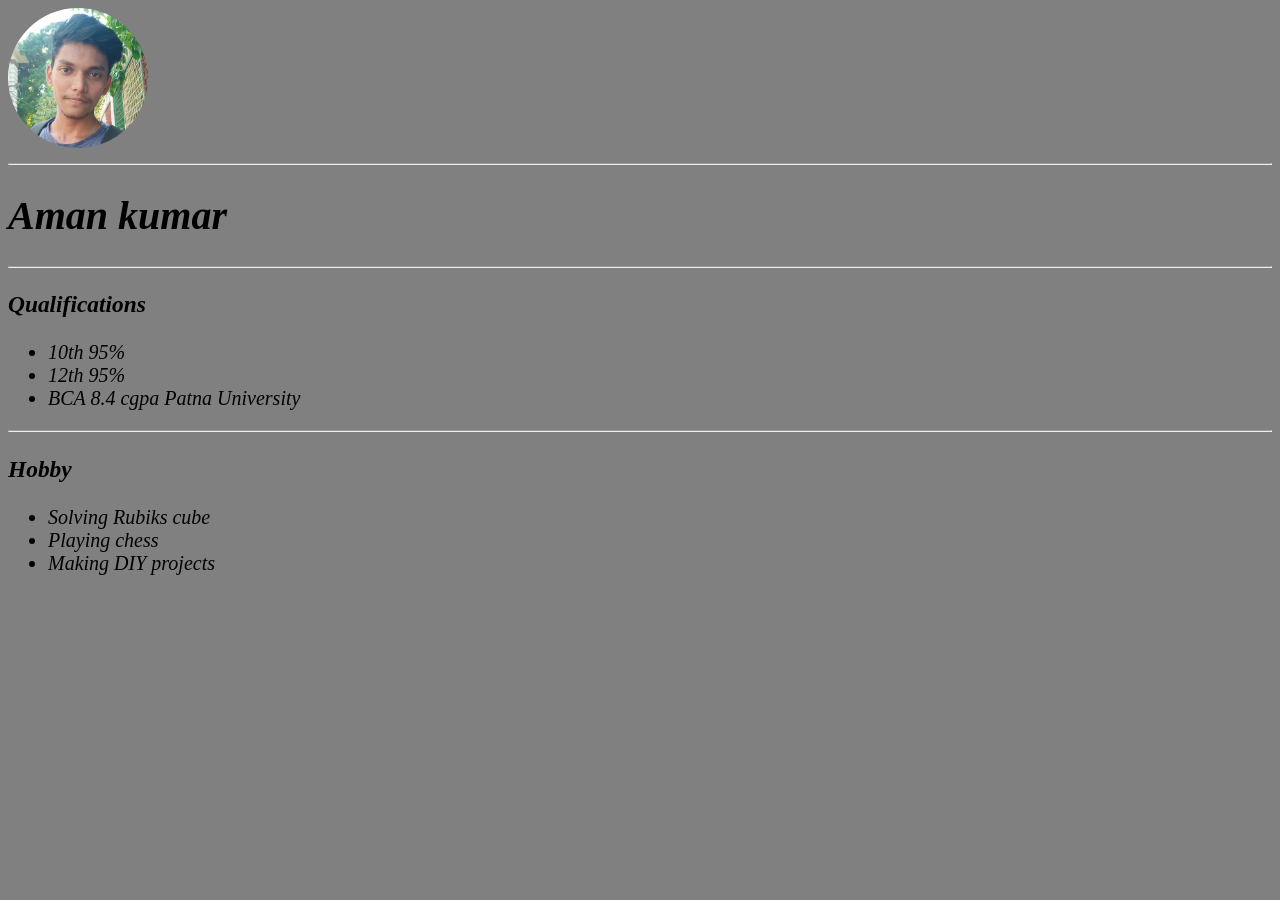
==== index.html @ 299b4741 "Updated website" ====
<!doctype html>
<html>
 <head>
 <meta name="viewport" content="width=device-width, initial-scale=1.0" > 
  <title></title>
  <style>
  body{
   background-color:grey;
   font-size:20px;
   font-style:italic;

  }
  #pic{ 
   width:140px;
   height:140px;
   border-radius:70px;
   box-shadow:aqua;
  }
  </style>
 </head>
 <body>
  <img id="pic" src="pic.jpg">
  <hr>
  <h1>Aman kumar</h1>
  <hr>
  <h3>Qualifications</h3>
  <ul>
   <li>10th 95%</li>
   <li>12th 95%</li>
   <li>BCA 8.4 cgpa Patna University</li>
  </ul>
  <hr>
  <h3>Hobby</h3>
  <ul>
   <li>Solving Rubiks cube</li>
   <li>Playing chess</li>
   <li>Making DIY projects</li>
  </ul>
 </body>
</html>
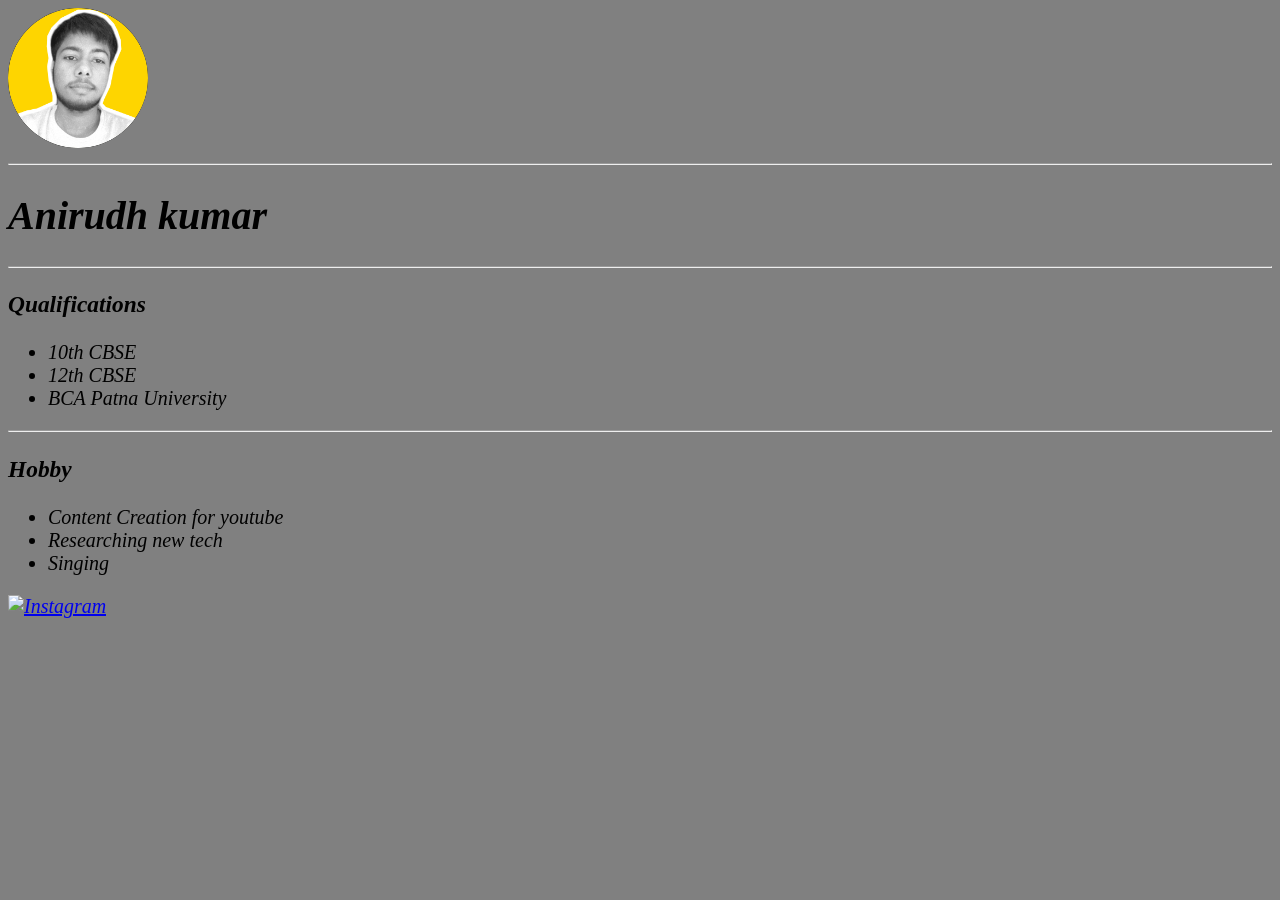
==== commit b8f847f3: "Update index.html Instagram link" ====
--- a/index.html
+++ b/index.html
@@ -1,7 +1,7 @@
 <!doctype html>
 <html>
  <head>
- <meta name="viewport" content="width=device-width, initial-scale=1.0" > 
+ <meta name="viewport" content="width=device-width, initial-scale=1.0" >
   <title></title>
   <style>
   body{
@@ -10,7 +10,7 @@
    font-style:italic;
 
   }
-  #pic{ 
+  #pic{
    width:140px;
    height:140px;
    border-radius:70px;
@@ -19,22 +19,26 @@
   </style>
  </head>
  <body>
-  <img id="pic" src="pic.jpg">
+  <img id="pic" src="picAnirudh.jpg">
   <hr>
-  <h1>Aman kumar</h1>
+  <h1>Anirudh kumar</h1>
   <hr>
   <h3>Qualifications</h3>
   <ul>
-   <li>10th 95%</li>
-   <li>12th 95%</li>
-   <li>BCA 8.4 cgpa Patna University</li>
+   <li>10th CBSE</li>
+   <li>12th CBSE</li>
+   <li>BCA Patna University</li>
   </ul>
   <hr>
   <h3>Hobby</h3>
   <ul>
-   <li>Solving Rubiks cube</li>
-   <li>Playing chess</li>
-   <li>Making DIY projects</li>
+   <li>Content Creation for youtube</li>
+   <li>Researching new tech</li>
+   <li>Singing</li>
   </ul>
+<!-- Instagram Link -->
+    <a href="https://www.instagram.com/4man_kumr" target="_blank">
+        <img src="https://upload.wikimedia.org/wikipedia/commons/a/a5/Instagram_icon.png" alt="Instagram" width="50">
+</a>
  </body>
 </html>
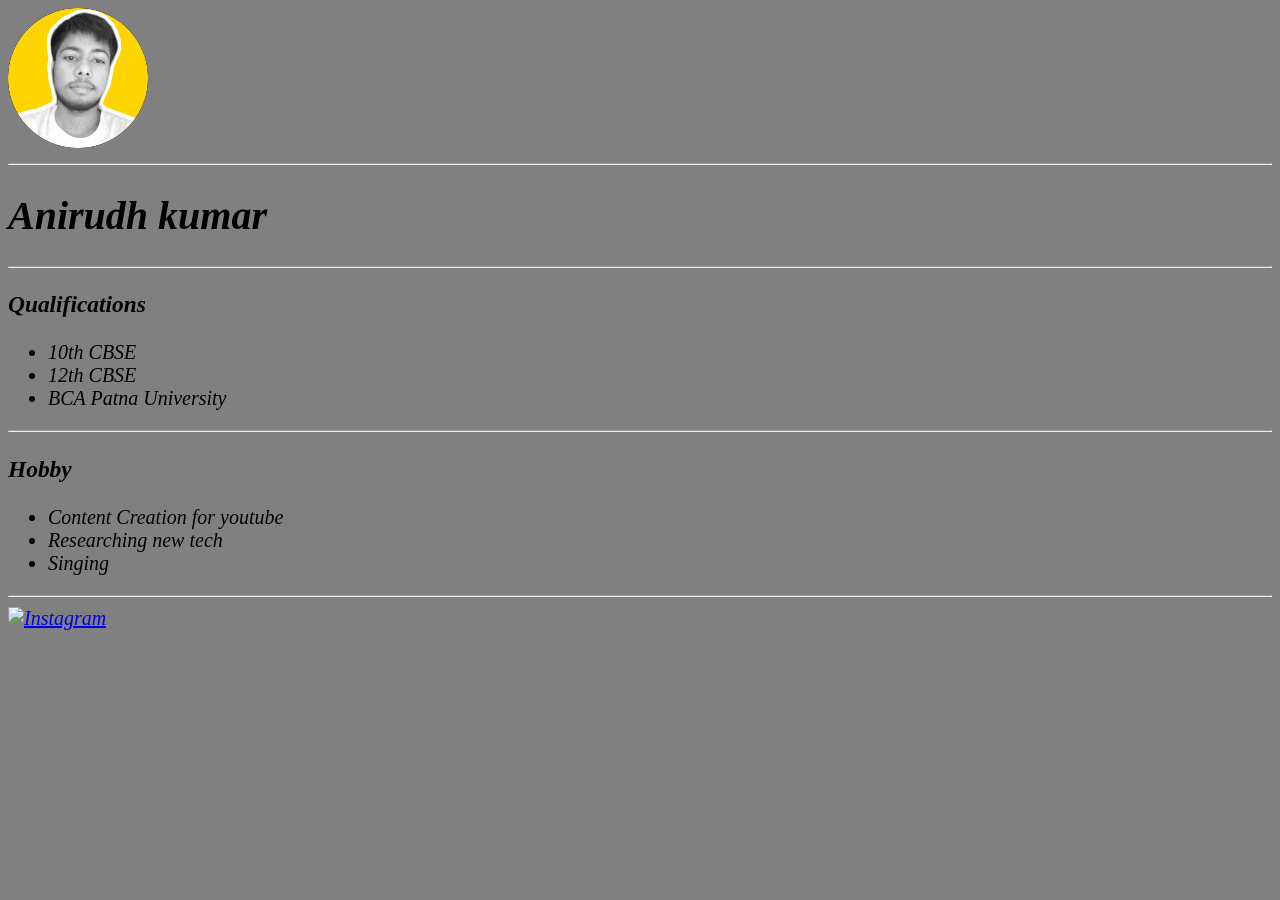
==== commit 57bce6a3: "Update index.html horizontal line" ====
--- a/index.html
+++ b/index.html
@@ -36,6 +36,7 @@
    <li>Researching new tech</li>
    <li>Singing</li>
   </ul>
+  <hr>
 <!-- Instagram Link -->
     <a href="https://www.instagram.com/4man_kumr" target="_blank">
         <img src="https://upload.wikimedia.org/wikipedia/commons/a/a5/Instagram_icon.png" alt="Instagram" width="50">
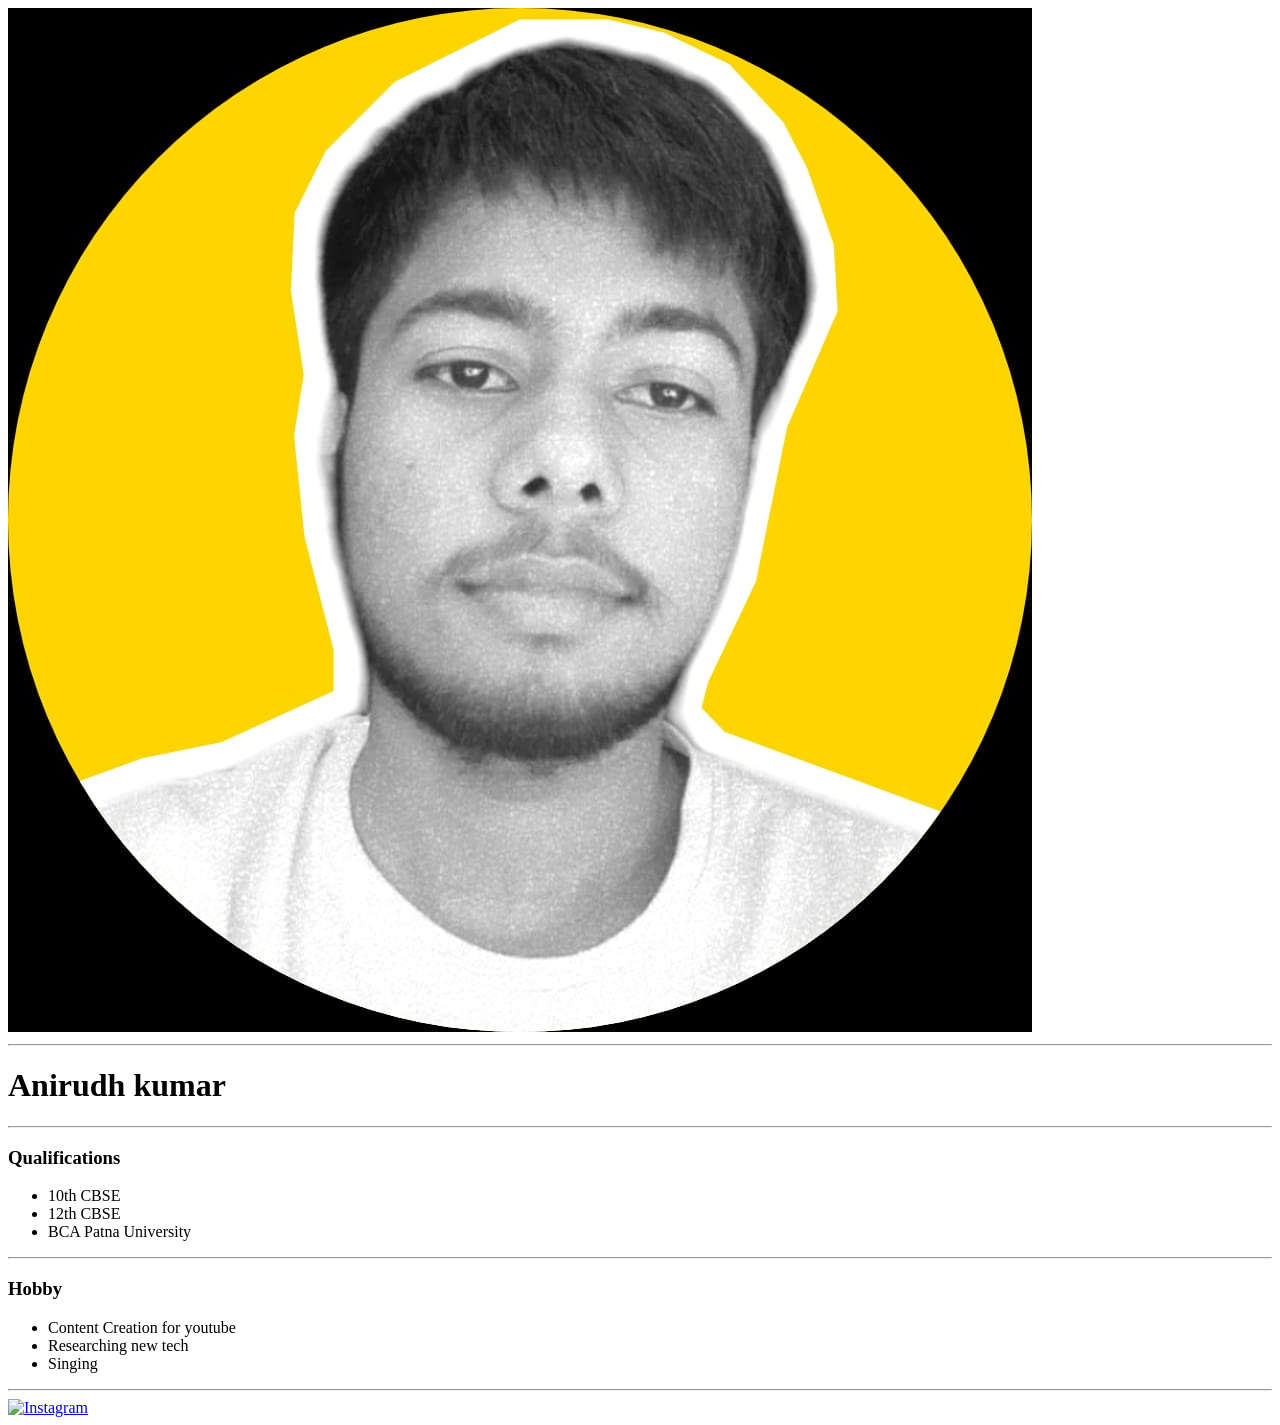
==== commit f98ce0c3: "Update index.html" ====
--- a/index.html
+++ b/index.html
@@ -1,22 +1,9 @@
 <!doctype html>
 <html>
  <head>
- <meta name="viewport" content="width=device-width, initial-scale=1.0" >
-  <title></title>
-  <style>
-  body{
-   background-color:grey;
-   font-size:20px;
-   font-style:italic;
-
-  }
-  #pic{
-   width:140px;
-   height:140px;
-   border-radius:70px;
-   box-shadow:aqua;
-  }
-  </style>
+  <meta name="viewport" content="width=device-width, initial-scale=1.0" >
+ <link rel="stylesheet" href="CSS/styles.css">
+  <title>My website</title>
  </head>
  <body>
   <img id="pic" src="picAnirudh.jpg">
@@ -37,9 +24,9 @@
    <li>Singing</li>
   </ul>
   <hr>
-<!-- Instagram Link -->
+  <!-- Instagram Link -->
     <a href="https://www.instagram.com/4man_kumr" target="_blank">
         <img src="https://upload.wikimedia.org/wikipedia/commons/a/a5/Instagram_icon.png" alt="Instagram" width="50">
-</a>
+    </a>
  </body>
-</html>
+</html>
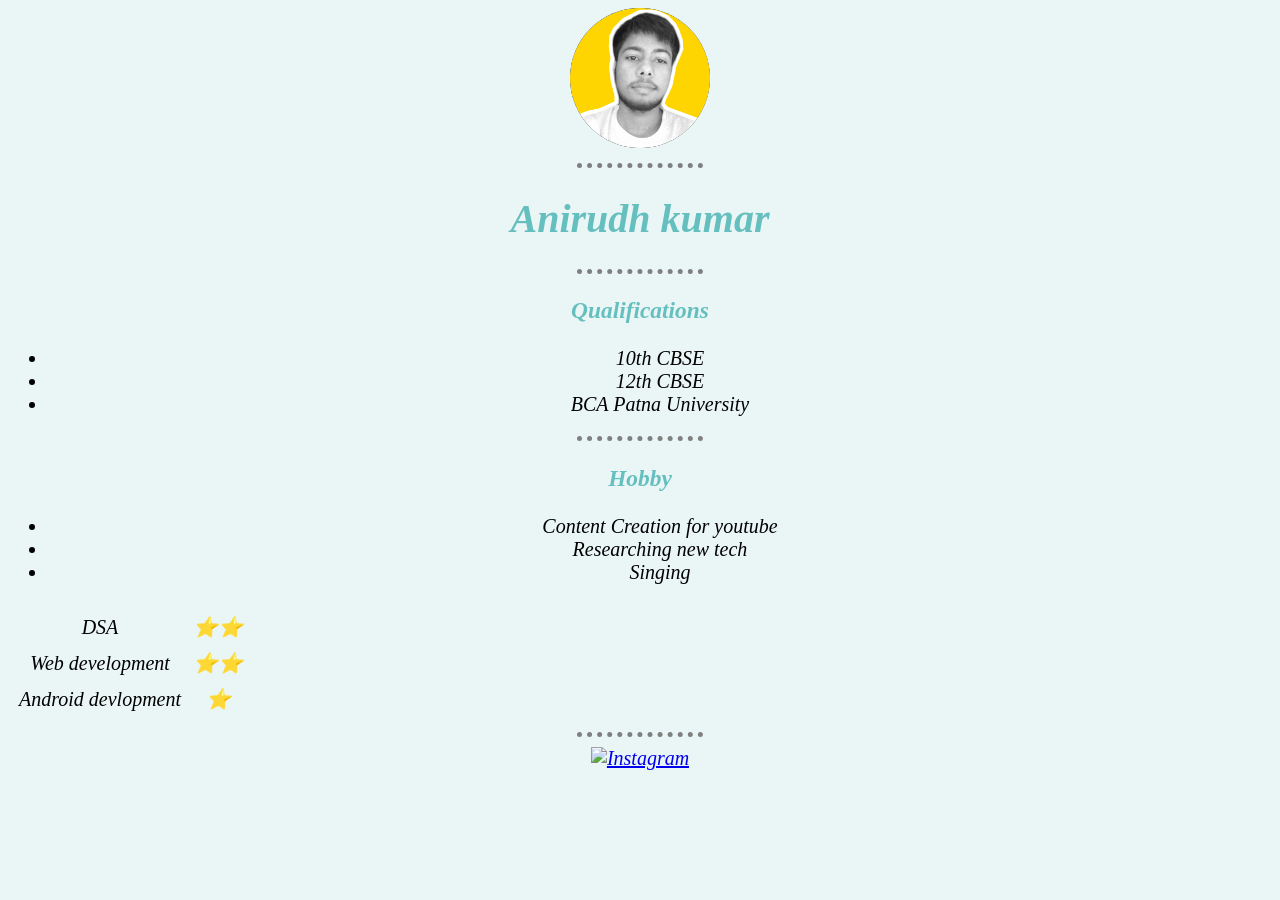
==== commit b602337b: "Update index.html added a table of skill" ====
--- a/index.html
+++ b/index.html
@@ -2,7 +2,7 @@
 <html>
  <head>
   <meta name="viewport" content="width=device-width, initial-scale=1.0" >
- <link rel="stylesheet" href="CSS/styles.css">
+ <link rel="stylesheet" href="styles.css">
   <title>My website</title>
  </head>
  <body>
@@ -23,6 +23,20 @@
    <li>Researching new tech</li>
    <li>Singing</li>
   </ul>
+<table style="border-spacing:10px;">
+    <tr>
+      <td>DSA </td>
+      <td>⭐⭐</td>
+    </tr>
+    <tr>
+      <td>Web development</td>
+      <td>⭐⭐</td>
+    </tr>
+    <tr>
+      <td>Android devlopment</td>
+      <td>⭐</td>
+    </tr>
+  </table>
   <hr>
   <!-- Instagram Link -->
     <a href="https://www.instagram.com/4man_kumr" target="_blank">
--- a/styles.css
+++ b/styles.css
@@ -0,0 +1,23 @@
+body{
+   background-color:#EAF6F6;
+   font-size:20px;
+   font-style:italic;
+   text-align:center;
+  }
+  #pic{
+   width:140px;
+   height:140px;
+   border-radius:70px;
+   box-shadow:aqua;
+  }
+hr{
+    width:10%;
+    border-style: dotted none none none;
+    border-color: grey;
+    border-width: 5px;
+
+}
+
+h1,h3 {
+    color:#66BFBF;
+}
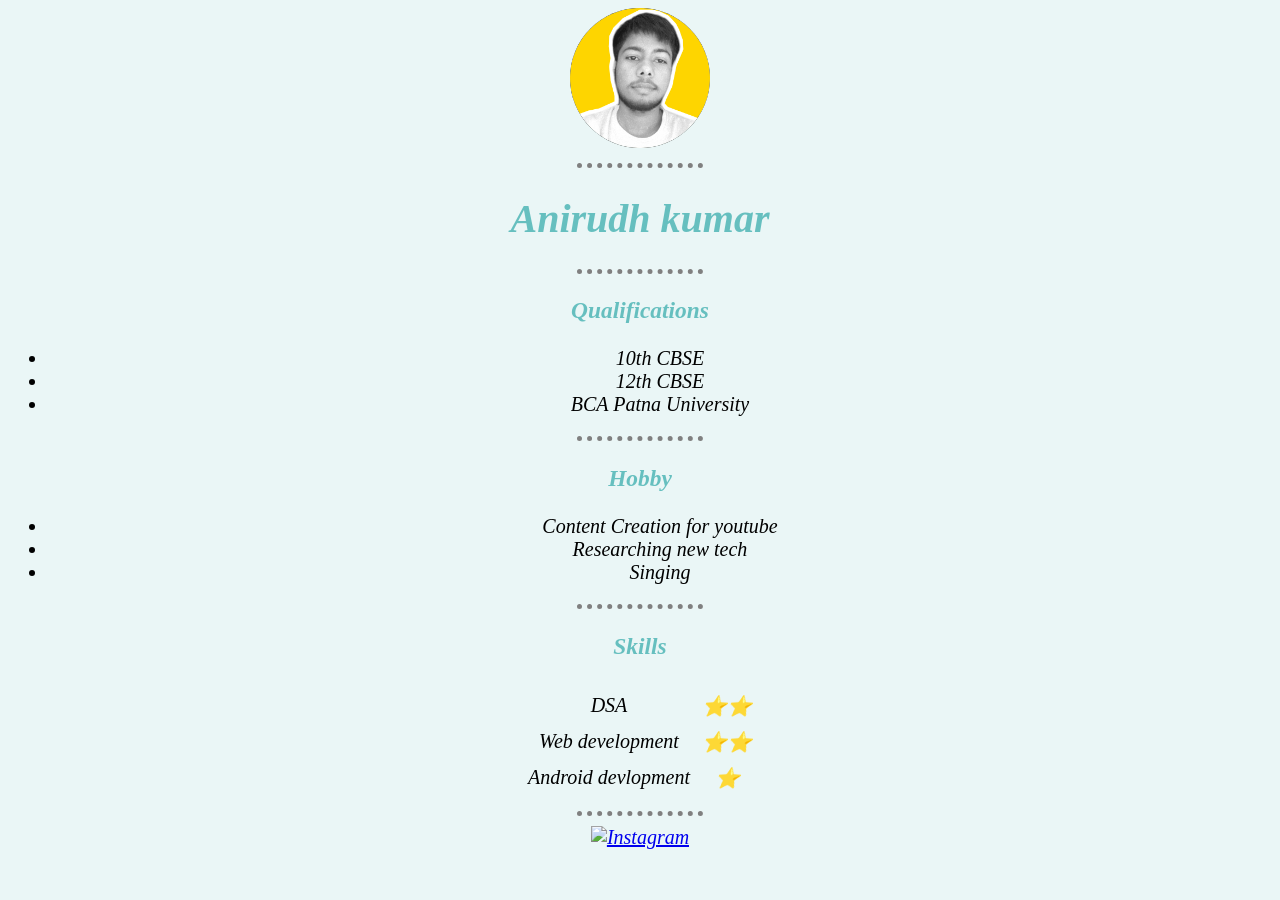
==== commit dba03819: "Update index.html added h3 (skills) and a <hr>" ====
--- a/index.html
+++ b/index.html
@@ -23,7 +23,9 @@
    <li>Researching new tech</li>
    <li>Singing</li>
   </ul>
-<table style="border-spacing:10px;">
+  <hr>
+  <h3>Skills</h3>
+  <table style="border-spacing:10px;">
     <tr>
       <td>DSA </td>
       <td>⭐⭐</td>
--- a/styles.css
+++ b/styles.css
@@ -20,4 +20,7 @@
 
 h1,h3 {
     color:#66BFBF;
+}
+table {
+    margin: 0 auto; /* Centers the table */
 }
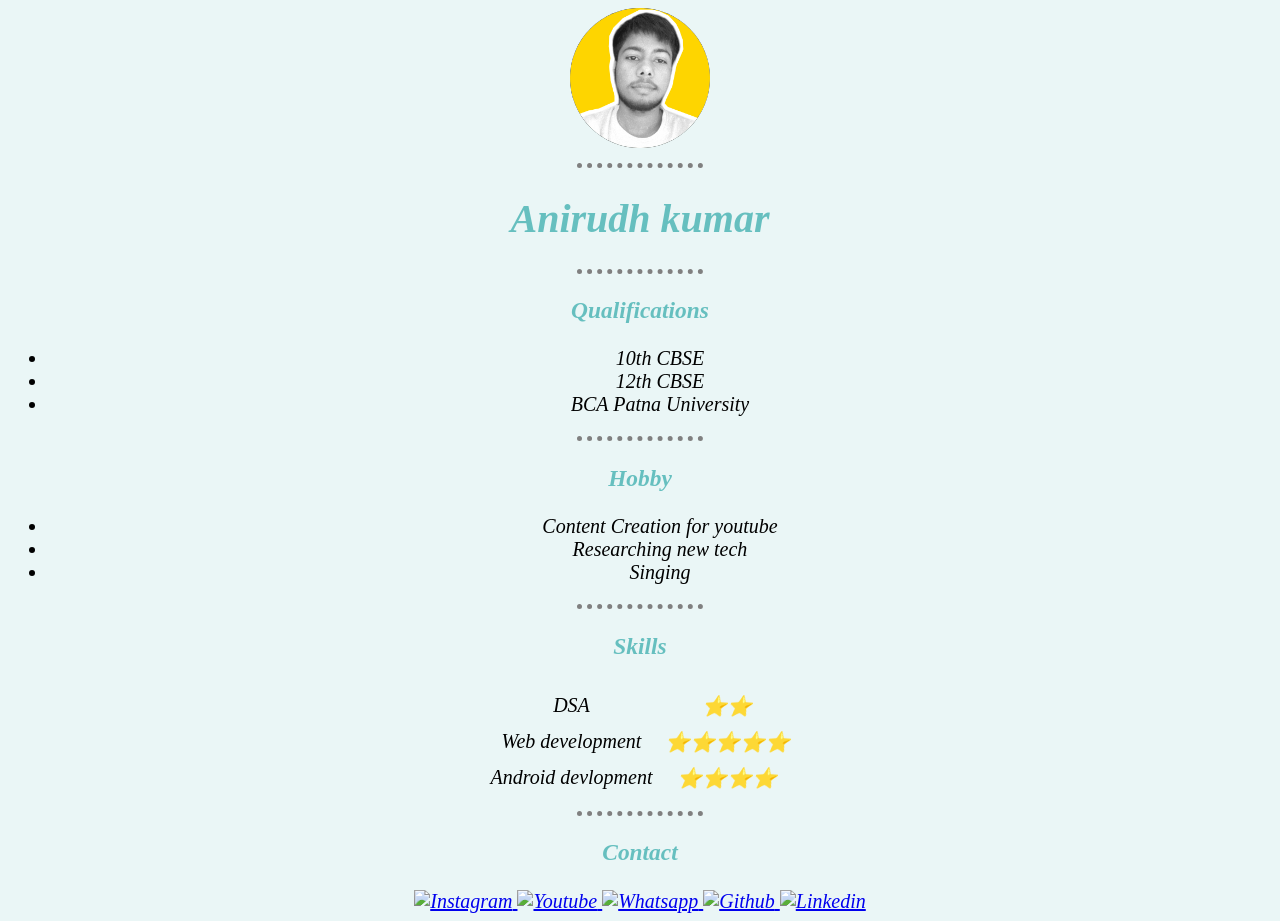
==== commit e2b27369: "Update index.html added social account" ====
--- a/index.html
+++ b/index.html
@@ -32,17 +32,29 @@
     </tr>
     <tr>
       <td>Web development</td>
-      <td>⭐⭐</td>
+      <td>⭐⭐⭐⭐⭐</td>
     </tr>
     <tr>
       <td>Android devlopment</td>
-      <td>⭐</td>
+      <td>⭐⭐⭐⭐</td>
     </tr>
   </table>
   <hr>
-  <!-- Instagram Link -->
-    <a href="https://www.instagram.com/4man_kumr" target="_blank">
-        <img src="https://upload.wikimedia.org/wikipedia/commons/a/a5/Instagram_icon.png" alt="Instagram" width="50">
-    </a>
+  <h3>Contact </h3>
+  <a href="https://www.instagram.com/4man_kumr" target="_blank">
+   <img src="https://upload.wikimedia.org/wikipedia/commons/a/a5/Instagram_icon.png" alt="Instagram" width="50">
+  </a>
+  <a href="https://www.youtube.com/@youcube1" target="_blank">
+   <img src="https://upload.wikimedia.org/wikipedia/commons/f/fd/YouTube_full-color_icon_%282024%29.svg" alt="Youtube" width="75">
+  </a>
+  <a href="https://wa.me/916204384077/?text=Hi, I am interested to know more about your business !" target="_blank">
+   <img src="https://upload.wikimedia.org/wikipedia/commons/thumb/1/19/WhatsApp_logo-color-vertical.svg/640px-WhatsApp_logo-color-vertical.svg.png" alt="Whatsapp" width="50">
+  </a>
+  <a href="https://github.com/mars733" target="_blank">
+   <img src="https://upload.wikimedia.org/wikipedia/commons/9/91/Octicons-mark-github.svg" alt="Github" width="50">
+  </a>
+  <a href="https://www.linkedin.com/in/mars-ian-792b34250" target="_blank">
+   <img src="https://upload.wikimedia.org/wikipedia/commons/8/81/LinkedIn_icon.svg" alt="Linkedin" width="50">
+  </a>
  </body>
 </html>
